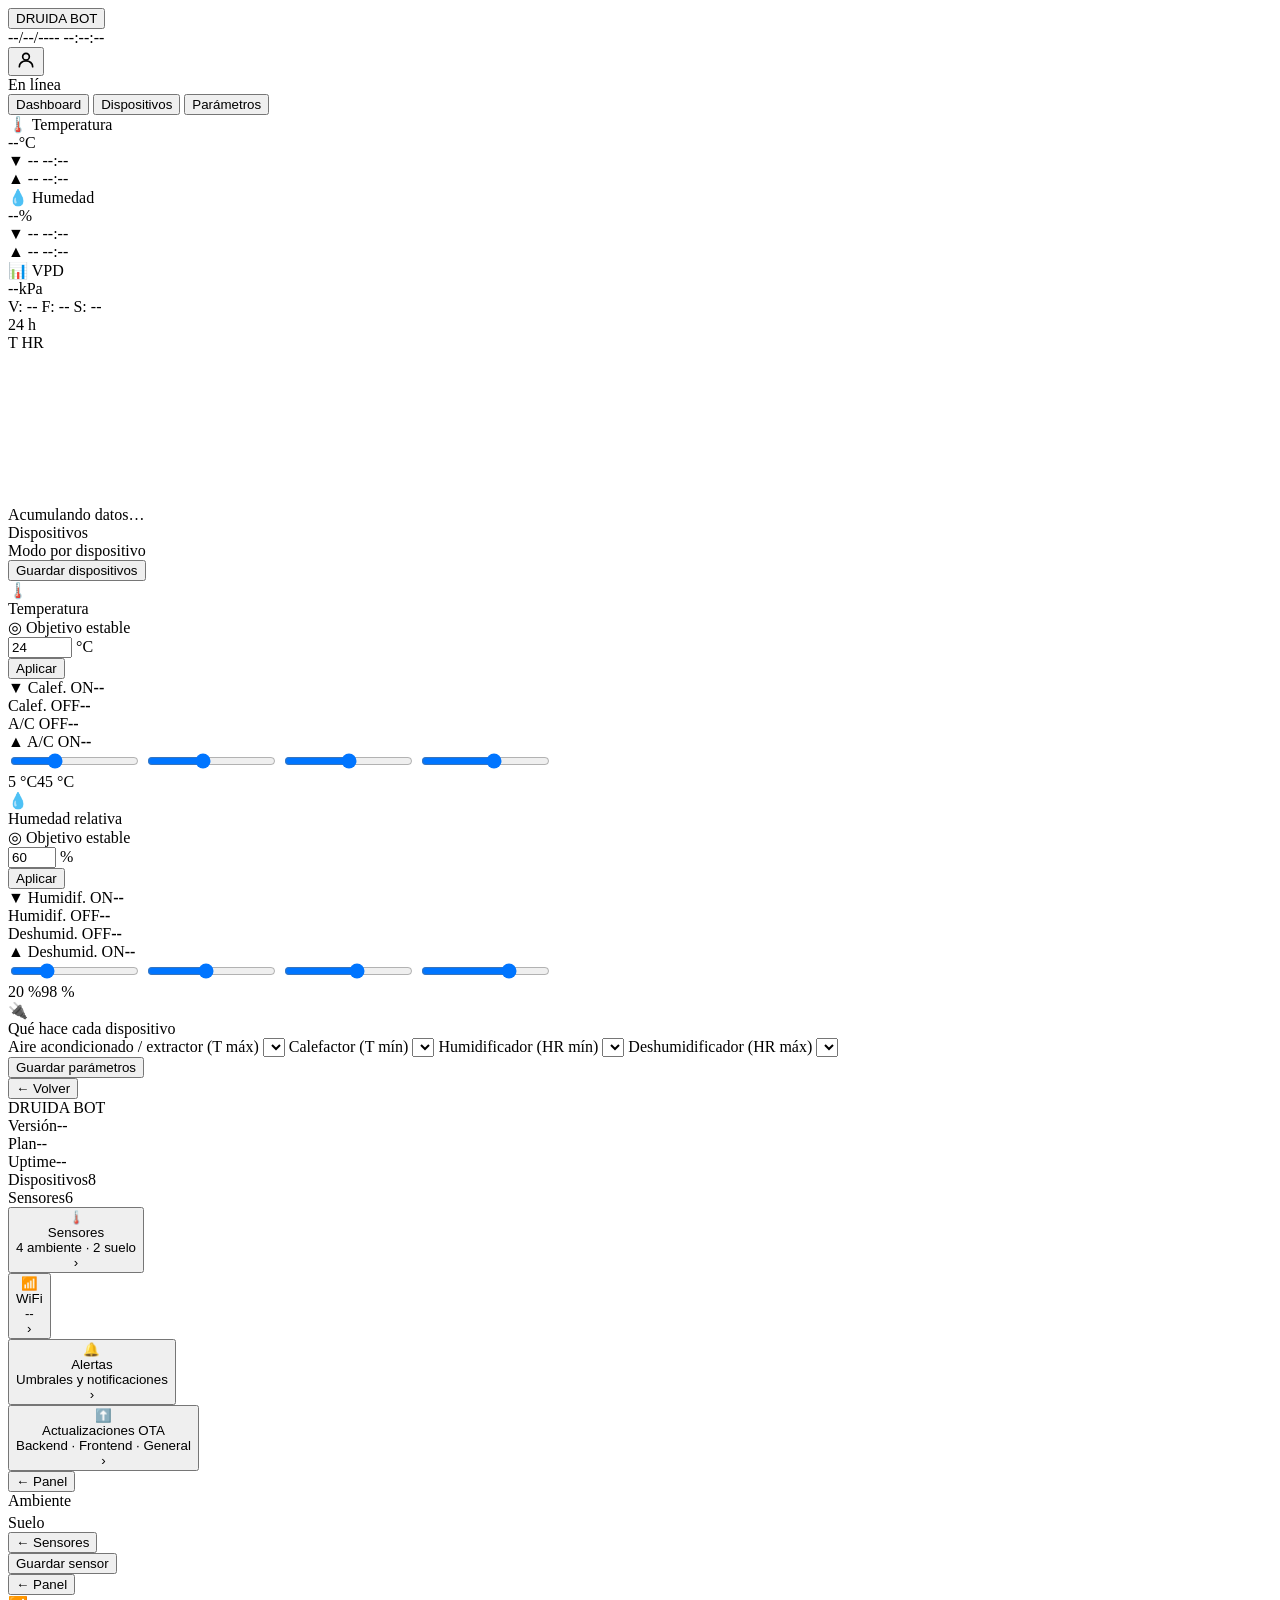
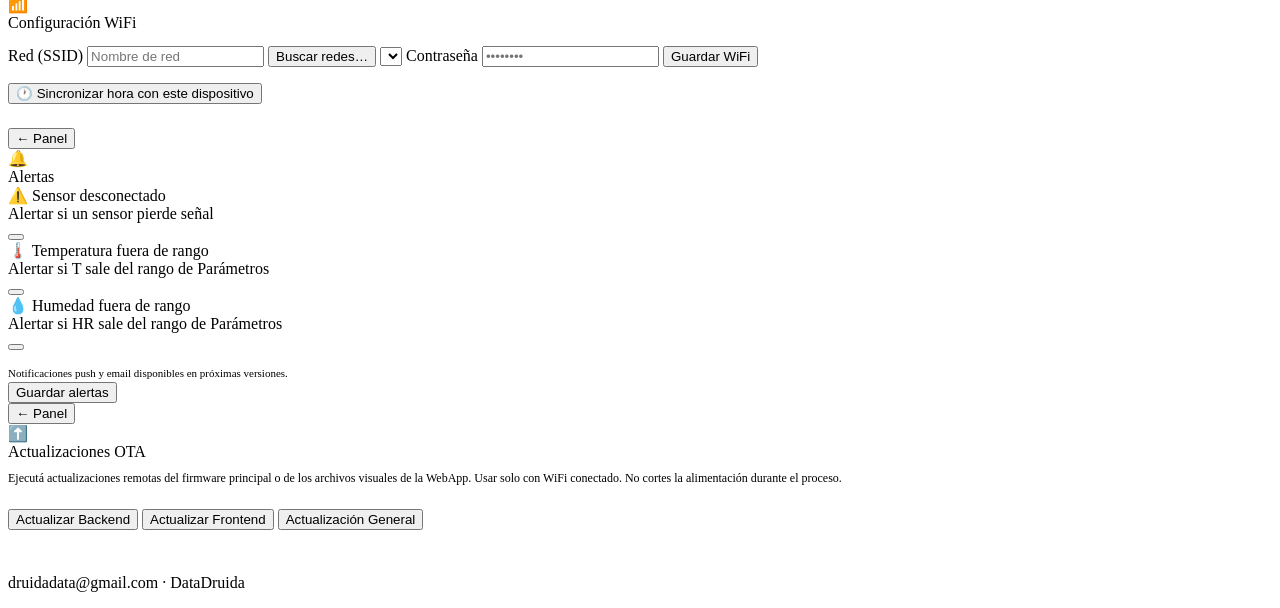
==== data/index.html @ 740552e3 "Add webapp frontend and FFat filesystem image - data/index.html, data/app.js, data/style.css: quad-r" ====
<!DOCTYPE html>
<html lang="es">
<head>
  <meta charset="UTF-8">
  <meta name="viewport" content="width=device-width, initial-scale=1.0, viewport-fit=cover">
  <title>Druida BOT</title>
  <link rel="stylesheet" href="/style.css?v=5">
</head>

<body>

  <div class="app">

    <!-- TOPBAR -->
    <header class="topbar">
      <div class="topbar-left">
        <button class="topbar-logo" type="button" onclick="showPreloadedHome()">DRUIDA <span>BOT</span></button>
        <div class="topbar-sub" id="fechaHora">--/--/---- --:--:--</div>
      </div>
      <div class="topbar-right">
        <button class="panel-btn" type="button" onclick="showPreloadedPanel()" title="Panel de usuario">
          <svg width="20" height="20" viewBox="0 0 24 24" fill="none" stroke="currentColor" stroke-width="2" stroke-linecap="round" stroke-linejoin="round"><circle cx="12" cy="8" r="4"/><path d="M4 20c0-4 3.6-7 8-7s8 3 8 7"/></svg>
        </button>
        <div class="online-badge" id="onlineBadge">
          <span class="online-dot"></span>
          <span id="onlineLabel">En línea</span>
        </div>
      </div>
    </header>

    <!-- TABS -->
    <nav class="tabs">
      <button class="tab active" type="button" data-tab="homeView"    onclick="showPreloadedHome()">Dashboard</button>
      <button class="tab"        type="button" data-tab="devicesView" onclick="showPreloadedDevices()">Dispositivos</button>
      <button class="tab"        type="button" data-tab="paramsView"  onclick="showPreloadedParams()">Parámetros</button>
    </nav>

    <main id="appContent" class="view">

      <!-- ══════════ DASHBOARD ══════════ -->
      <section id="homeView" class="preloaded-view page">

        <div class="card dash-sensor">
          <div class="metrics-strip">

            <div class="mc mc--temp">
              <div class="mc-label">🌡️ Temperatura</div>
              <div class="mc-value"><span id="temp">--</span><span class="mc-unit">°C</span></div>
              <div class="mc-range">
                <div class="mc-ext mc-ext--cold">
                  <span class="mc-ext-icon">▼</span>
                  <span class="mc-ext-val" id="tempMin">--</span>
                  <span class="mc-ext-time" id="tempMinHora">--:--</span>
                </div>
                <div class="mc-ext mc-ext--hot">
                  <span class="mc-ext-icon">▲</span>
                  <span class="mc-ext-val" id="tempMax">--</span>
                  <span class="mc-ext-time" id="tempMaxHora">--:--</span>
                </div>
              </div>
            </div>

            <div class="mc-vsep"></div>

            <div class="mc mc--hum">
              <div class="mc-label">💧 Humedad</div>
              <div class="mc-value"><span id="hum">--</span><span class="mc-unit">%</span></div>
              <div class="mc-range">
                <div class="mc-ext mc-ext--dry">
                  <span class="mc-ext-icon">▼</span>
                  <span class="mc-ext-val" id="humMin">--</span>
                  <span class="mc-ext-time" id="humMinHora">--:--</span>
                </div>
                <div class="mc-ext mc-ext--wet">
                  <span class="mc-ext-icon">▲</span>
                  <span class="mc-ext-val" id="humMax">--</span>
                  <span class="mc-ext-time" id="humMaxHora">--:--</span>
                </div>
              </div>
            </div>

            <div class="mc-vsep"></div>

            <div class="mc mc--vpd">
              <div class="mc-label">📊 VPD</div>
              <div class="mc-value mc-value--sm"><span id="dpv">--</span><span class="mc-unit">kPa</span></div>
              <div class="vpd-badge" id="vpdBadge"></div>
              <div class="cycle-row cycle-row--inline">
                <span class="pill blue"   id="diaVege">V: --</span>
                <span class="pill purple" id="diaFlora">F: --</span>
                <span class="pill amber hidden" id="diaSuper">S: --</span>
              </div>
            </div>

          </div>
        </div>

        <div class="card chart-card">
          <div class="chart-header">
            <div class="chart-title">24 h</div>
            <div class="chart-legend">
              <span><i class="dot-temp"></i>T</span>
              <span><i class="dot-hum"></i>HR</span>
            </div>
          </div>
          <div class="chart-canvas-wrap">
            <canvas id="historyChart"></canvas>
          </div>
          <div class="chart-empty hidden" id="chartEmpty">Acumulando datos…</div>
        </div>

        <div class="relay-section">
          <div class="section-label">Dispositivos</div>
          <div class="relay-btn-grid" id="dashRelays"></div>
        </div>

      </section>

      <!-- ══════════ DISPOSITIVOS ══════════ -->
      <section id="devicesView" class="preloaded-view preloaded-hidden page">
        <div class="section-label">Modo por dispositivo</div>
        <div id="devicesList" class="relays-grid"></div>
        <button type="button" class="btn-save" onclick="saveAllRelays()">Guardar dispositivos</button>
      </section>

      <!-- ══════════ PARÁMETROS ══════════ -->
      <section id="paramsView" class="preloaded-view preloaded-hidden page">

        <div class="card">
          <div class="card-title-row"><span>🌡️</span><div class="card-title">Temperatura</div></div>
          <div class="param-block">
            <div class="setpoint-row">
              <span class="setpoint-label">◎ Objetivo estable</span>
              <div class="setpoint-input-wrap">
                <input type="number" id="sp-temp" class="setpoint-input" value="24" min="5" max="45" step="0.5">
                <span class="setpoint-unit">°C</span>
              </div>
              <button class="setpoint-btn" type="button" onclick="applySetpoint('temp')">Aplicar</button>
            </div>
            <div class="quad-labels">
              <div class="ql"><span class="ql-tag heater-on-tag">▼ Calef. ON</span><b class="ql-val" id="qv-temp-1">--</b></div>
              <div class="ql ql--right"><span class="ql-tag heater-off-tag">Calef. OFF</span><b class="ql-val" id="qv-temp-2">--</b></div>
              <div class="ql"><span class="ql-tag ac-off-tag">A/C OFF</span><b class="ql-val" id="qv-temp-3">--</b></div>
              <div class="ql ql--right"><span class="ql-tag ac-on-tag">▲ A/C ON</span><b class="ql-val" id="qv-temp-4">--</b></div>
            </div>
            <div class="quad-range-wrap">
              <div class="quad-track">
                <div class="quad-fill quad-fill--cold" id="qf-temp-cold"></div>
                <div class="quad-fill quad-fill--hot"  id="qf-temp-hot"></div>
              </div>
              <input class="quad-input qi--1" type="range" id="qr-temp-1" min="5" max="45" step="0.5" value="18" oninput="onQuadRange('temp',1)">
              <input class="quad-input qi--2" type="range" id="qr-temp-2" min="5" max="45" step="0.5" value="22" oninput="onQuadRange('temp',2)">
              <input class="quad-input qi--3" type="range" id="qr-temp-3" min="5" max="45" step="0.5" value="25" oninput="onQuadRange('temp',3)">
              <input class="quad-input qi--4" type="range" id="qr-temp-4" min="5" max="45" step="0.5" value="28" oninput="onQuadRange('temp',4)">
            </div>
            <div class="dual-hints"><span>5 °C</span><span>45 °C</span></div>
          </div>
        </div>

        <div class="card">
          <div class="card-title-row"><span>💧</span><div class="card-title">Humedad relativa</div></div>
          <div class="param-block">
            <div class="setpoint-row">
              <span class="setpoint-label">◎ Objetivo estable</span>
              <div class="setpoint-input-wrap">
                <input type="number" id="sp-hum" class="setpoint-input" value="60" min="20" max="98" step="1">
                <span class="setpoint-unit">%</span>
              </div>
              <button class="setpoint-btn" type="button" onclick="applySetpoint('hum')">Aplicar</button>
            </div>
            <div class="quad-labels">
              <div class="ql"><span class="ql-tag humid-on-tag">▼ Humidif. ON</span><b class="ql-val" id="qv-hum-1">--</b></div>
              <div class="ql ql--right"><span class="ql-tag humid-off-tag">Humidif. OFF</span><b class="ql-val" id="qv-hum-2">--</b></div>
              <div class="ql"><span class="ql-tag dehum-off-tag">Deshumid. OFF</span><b class="ql-val" id="qv-hum-3">--</b></div>
              <div class="ql ql--right"><span class="ql-tag dehum-on-tag">▲ Deshumid. ON</span><b class="ql-val" id="qv-hum-4">--</b></div>
            </div>
            <div class="quad-range-wrap">
              <div class="quad-track">
                <div class="quad-fill quad-fill--cold" id="qf-hum-cold"></div>
                <div class="quad-fill quad-fill--hot"  id="qf-hum-hot"></div>
              </div>
              <input class="quad-input qi--1" type="range" id="qr-hum-1" min="20" max="98" step="1" value="40" oninput="onQuadRange('hum',1)">
              <input class="quad-input qi--2" type="range" id="qr-hum-2" min="20" max="98" step="1" value="55" oninput="onQuadRange('hum',2)">
              <input class="quad-input qi--3" type="range" id="qr-hum-3" min="20" max="98" step="1" value="65" oninput="onQuadRange('hum',3)">
              <input class="quad-input qi--4" type="range" id="qr-hum-4" min="20" max="98" step="1" value="75" oninput="onQuadRange('hum',4)">
            </div>
            <div class="dual-hints"><span>20 %</span><span>98 %</span></div>
          </div>
        </div>

        <div class="card">
          <div class="card-title-row"><span>🔌</span><div class="card-title">Qué hace cada dispositivo</div></div>
          <div class="param-card-inner">
            <label class="cfg-label" for="a-acRelay">Aire acondicionado / extractor (T máx)</label>
            <select id="a-acRelay" class="cfg-select" onchange="onAssignChange('acRelay', this.value)"></select>

            <label class="cfg-label" for="a-heaterRelay">Calefactor (T mín)</label>
            <select id="a-heaterRelay" class="cfg-select" onchange="onAssignChange('heaterRelay', this.value)"></select>

            <label class="cfg-label" for="a-humidRelay">Humidificador (HR mín)</label>
            <select id="a-humidRelay" class="cfg-select" onchange="onAssignChange('humidRelay', this.value)"></select>

            <label class="cfg-label" for="a-dehumidRelay">Deshumidificador (HR máx)</label>
            <select id="a-dehumidRelay" class="cfg-select" onchange="onAssignChange('dehumidRelay', this.value)"></select>
          </div>
        </div>

        <button type="button" class="btn-save" onclick="saveParams()">Guardar parámetros</button>
      </section>

      <!-- ══════════ PANEL DE USUARIO ══════════ -->
      <section id="panelView" class="preloaded-view preloaded-hidden page">
        <div class="panel-back-row">
          <button class="back-btn" type="button" onclick="showPreloadedHome()">← Volver</button>
        </div>

        <div class="card info-card">
          <div class="info-logo">DRUIDA <span>BOT</span></div>
          <div class="info-grid">
            <div class="info-item"><span class="info-lbl">Versión</span><span class="info-val" id="pVersion">--</span></div>
            <div class="info-item"><span class="info-lbl">Plan</span><span class="info-val" id="pPlan">--</span></div>
            <div class="info-item"><span class="info-lbl">Uptime</span><span class="info-val" id="pUptime">--</span></div>
            <div class="info-item"><span class="info-lbl">Dispositivos</span><span class="info-val">8</span></div>
            <div class="info-item"><span class="info-lbl">Sensores</span><span class="info-val">6</span></div>
          </div>
        </div>

        <div class="card panel-menu">
          <button class="menu-row" type="button" onclick="showPreloadedSensors()">
            <span class="menu-icon">🌡️</span>
            <div class="menu-text">
              <div class="menu-title">Sensores</div>
              <div class="menu-sub">4 ambiente · 2 suelo</div>
            </div>
            <span class="menu-arrow">›</span>
          </button>

          <div class="menu-divider"></div>

          <button class="menu-row" type="button" onclick="showPreloadedWifi()">
            <span class="menu-icon">📶</span>
            <div class="menu-text">
              <div class="menu-title">WiFi</div>
              <div class="menu-sub" id="pWifiSsid">--</div>
            </div>
            <span class="menu-arrow">›</span>
          </button>

          <div class="menu-divider"></div>

          <button class="menu-row" type="button" onclick="showPreloadedAlerts()">
            <span class="menu-icon">🔔</span>
            <div class="menu-text">
              <div class="menu-title">Alertas</div>
              <div class="menu-sub">Umbrales y notificaciones</div>
            </div>
            <span class="menu-arrow">›</span>
          </button>

          <div class="menu-divider"></div>

          <button class="menu-row" type="button" onclick="showPreloadedUpdates()">
            <span class="menu-icon">⬆️</span>
            <div class="menu-text">
              <div class="menu-title">Actualizaciones OTA</div>
              <div class="menu-sub">Backend · Frontend · General</div>
            </div>
            <span class="menu-arrow">›</span>
          </button>
        </div>
      </section>

      <!-- ══════════ SENSORES ══════════ -->
      <section id="sensorsView" class="preloaded-view preloaded-hidden page">
        <div class="panel-back-row">
          <button class="back-btn" type="button" onclick="showPreloadedPanel()">← Panel</button>
        </div>
        <div class="section-label">Ambiente</div>
        <div id="sensorsAmbient" class="sensors-list"></div>
        <div class="section-label" style="margin-top:4px">Suelo</div>
        <div id="sensorsSoil" class="sensors-list"></div>
      </section>

      <!-- ══════════ SENSOR CONFIG ══════════ -->
      <section id="sensorConfigView" class="preloaded-view preloaded-hidden page">
        <div class="panel-back-row">
          <button class="back-btn" type="button" onclick="showPreloadedSensors()">← Sensores</button>
        </div>
        <div class="card" id="sensorConfigCard"></div>
        <button type="button" class="btn-save" onclick="saveSensorConfig()">Guardar sensor</button>
      </section>

      <!-- ══════════ WIFI ══════════ -->
      <section id="wifiView" class="preloaded-view preloaded-hidden page">
        <div class="panel-back-row">
          <button class="back-btn" type="button" onclick="showPreloadedPanel()">← Panel</button>
        </div>

        <div class="card">
          <div class="card-title-row"><span>📶</span><div class="card-title">Configuración WiFi</div></div>

          <label class="cfg-label">Red (SSID)</label>
          <input type="text" id="wifiSsid" class="cfg-input" placeholder="Nombre de red">

          <button type="button" class="btn-secondary" style="margin-top:8px" onclick="scanWifiPanel()">Buscar redes…</button>
          <select id="wifiScanSel" class="cfg-select hidden" style="margin-top:8px" onchange="byId('wifiSsid').value=this.value"></select>

          <label class="cfg-label">Contraseña</label>
          <input type="password" id="wifiPass" class="cfg-input" placeholder="••••••••">

          <button type="button" class="btn-save" style="margin-top:14px" onclick="saveWifi()">Guardar WiFi</button>

          <div class="menu-divider" style="margin:16px 0"></div>

          <button type="button" class="btn-secondary" onclick="syncTimePanel()">🕐 Sincronizar hora con este dispositivo</button>
          <div id="wifiSyncMsg" style="font-size:12px;color:var(--text-2);text-align:center;margin-top:8px;min-height:16px"></div>
        </div>
      </section>

      <!-- ══════════ ALERTAS ══════════ -->
      <section id="alertsView" class="preloaded-view preloaded-hidden page">
        <div class="panel-back-row">
          <button class="back-btn" type="button" onclick="showPreloadedPanel()">← Panel</button>
        </div>

        <div class="card">
          <div class="card-title-row"><span>🔔</span><div class="card-title">Alertas</div></div>

          <div class="alert-row">
            <div>
              <div class="alert-title">⚠️ Sensor desconectado</div>
              <div class="alert-sub">Alertar si un sensor pierde señal</div>
            </div>
            <button class="toggle-sw" id="alertSensor" type="button" onclick="this.classList.toggle('on')"></button>
          </div>

          <div class="menu-divider"></div>

          <div class="alert-row">
            <div>
              <div class="alert-title">🌡️ Temperatura fuera de rango</div>
              <div class="alert-sub">Alertar si T sale del rango de Parámetros</div>
            </div>
            <button class="toggle-sw on" id="alertTemp" type="button" onclick="this.classList.toggle('on')"></button>
          </div>

          <div class="menu-divider"></div>

          <div class="alert-row">
            <div>
              <div class="alert-title">💧 Humedad fuera de rango</div>
              <div class="alert-sub">Alertar si HR sale del rango de Parámetros</div>
            </div>
            <button class="toggle-sw on" id="alertHum" type="button" onclick="this.classList.toggle('on')"></button>
          </div>

          <p style="font-size:11px;color:var(--text-3);margin:14px 0 0;line-height:1.5">
            Notificaciones push y email disponibles en próximas versiones.
          </p>
        </div>

        <button type="button" class="btn-save" onclick="saveAlerts()">Guardar alertas</button>
      </section>

      <!-- ══════════ ACTUALIZACIONES OTA ══════════ -->
      <section id="updatesView" class="preloaded-view preloaded-hidden page">
        <div class="panel-back-row">
          <button class="back-btn" type="button" onclick="showPreloadedPanel()">← Panel</button>
        </div>

        <div class="card">
          <div class="card-title-row">
            <span>⬆️</span>
            <div class="card-title">Actualizaciones OTA</div>
          </div>

          <p style="font-size:12px;color:var(--text-2);line-height:1.5;margin-top:8px">
            Ejecutá actualizaciones remotas del firmware principal o de los archivos visuales de la WebApp.
            Usar solo con WiFi conectado. No cortes la alimentación durante el proceso.
          </p>

          <button type="button" class="btn-save" onclick="updateBackend()">
            Actualizar Backend
          </button>

          <button type="button" class="btn-secondary" style="margin-top:10px" onclick="updateFrontend()">
            Actualizar Frontend
          </button>

          <button type="button" class="btn-secondary" style="margin-top:10px" onclick="updateGeneral()">
            Actualización General
          </button>

          <div id="updateMsg" style="font-size:12px;color:var(--text-2);text-align:center;margin-top:12px;min-height:16px"></div>
        </div>
      </section>

    </main>

    <footer>
      <p>druidadata@gmail.com · DataDruida</p>
    </footer>

  </div>

  <div class="legacy-mirror" aria-hidden="true">
    <span id="nameR1"></span><span id="modeR1Badge"></span><span id="dotR1"></span>
    <span id="nameR2"></span><span id="modeR2Badge"></span><span id="dotR2"></span>
    <span id="nameR3"></span><span id="modeR3Badge"></span><span id="dotR3"></span>
    <span id="nameR4"></span><span id="modeR4Badge"></span><span id="dotR4"></span>
    <span id="nameR5"></span><span id="modeR5Badge"></span><span id="dotR5"></span>
    <span id="nameR6"></span><span id="modeR6Badge"></span><span id="dotR6"></span>
    <span id="nameR7"></span><span id="modeR7Badge"></span><span id="dotR7"></span>
    <span id="nameR8"></span><span id="modeR8Badge"></span><span id="dotR8"></span>
  </div>

  <div id="actionToast" class="action-toast"></div>

  <script src="/app.js?v=5"></script>
</body>
</html>
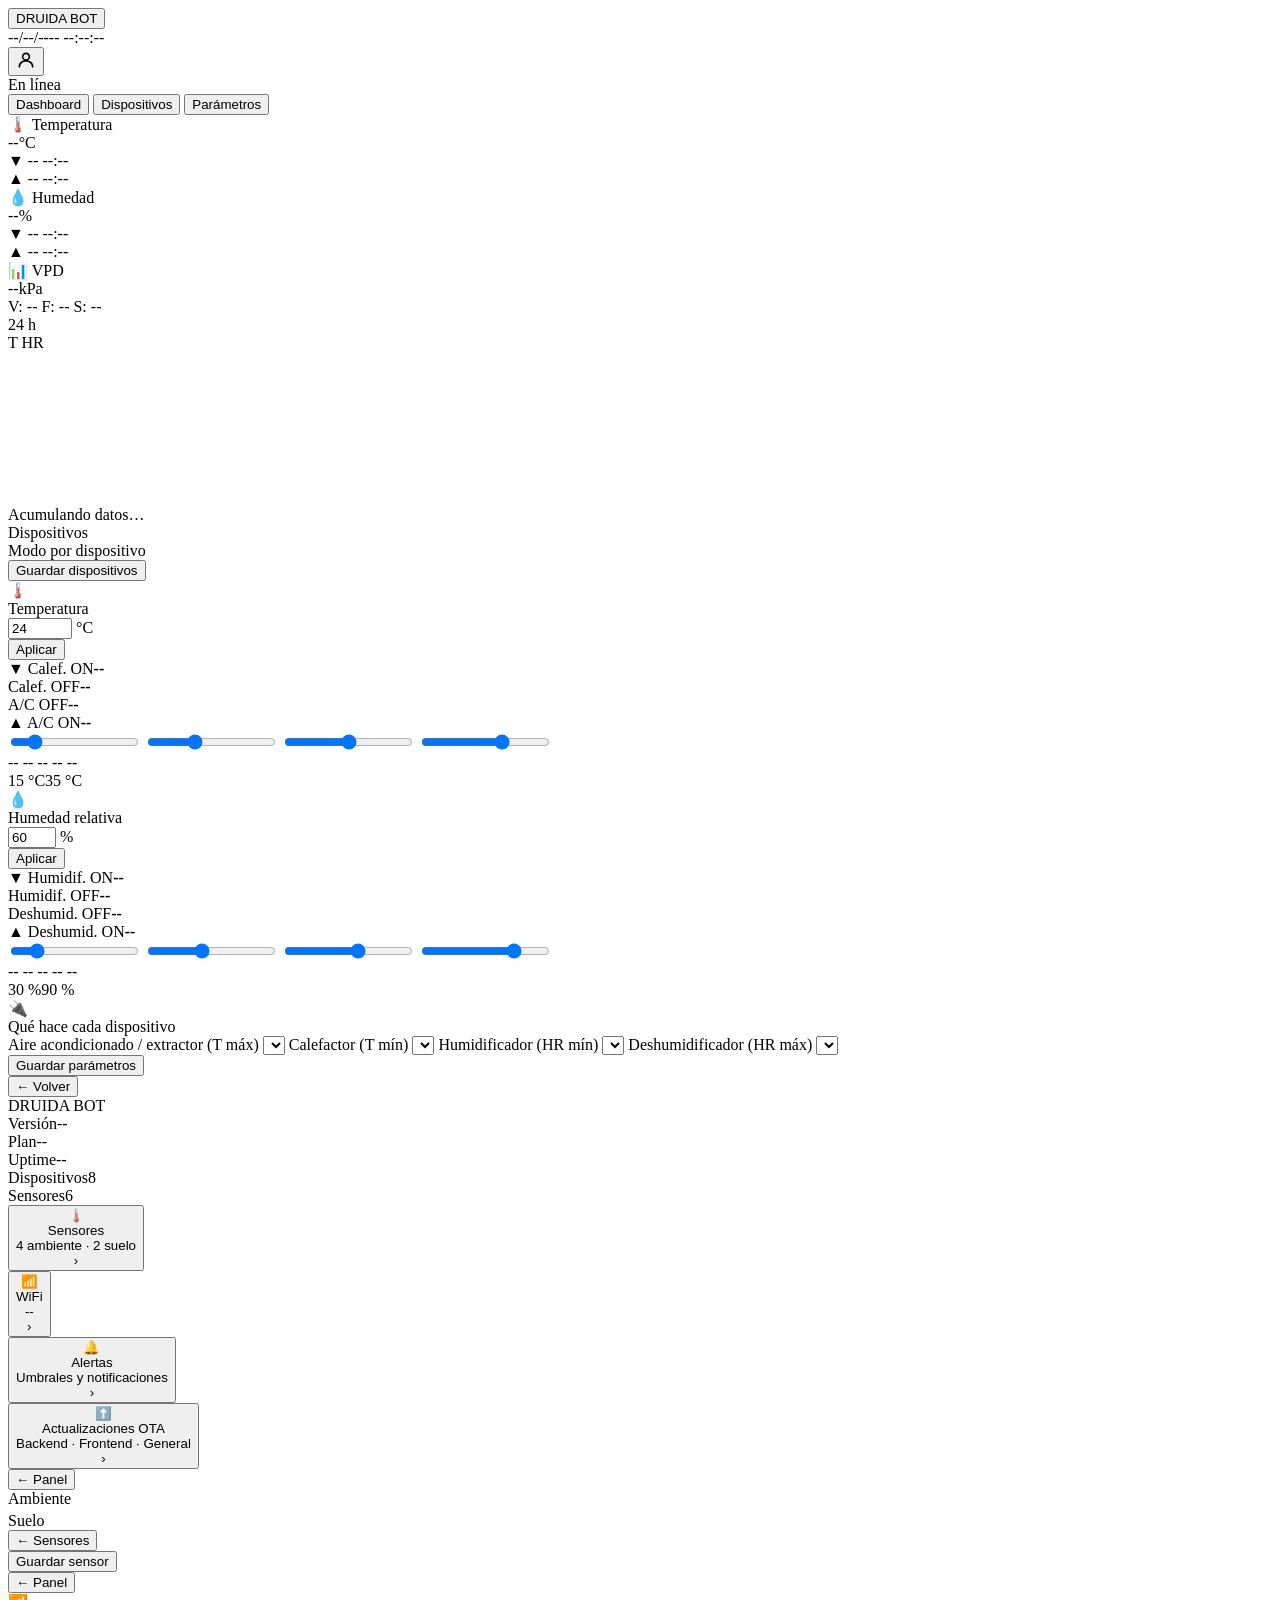
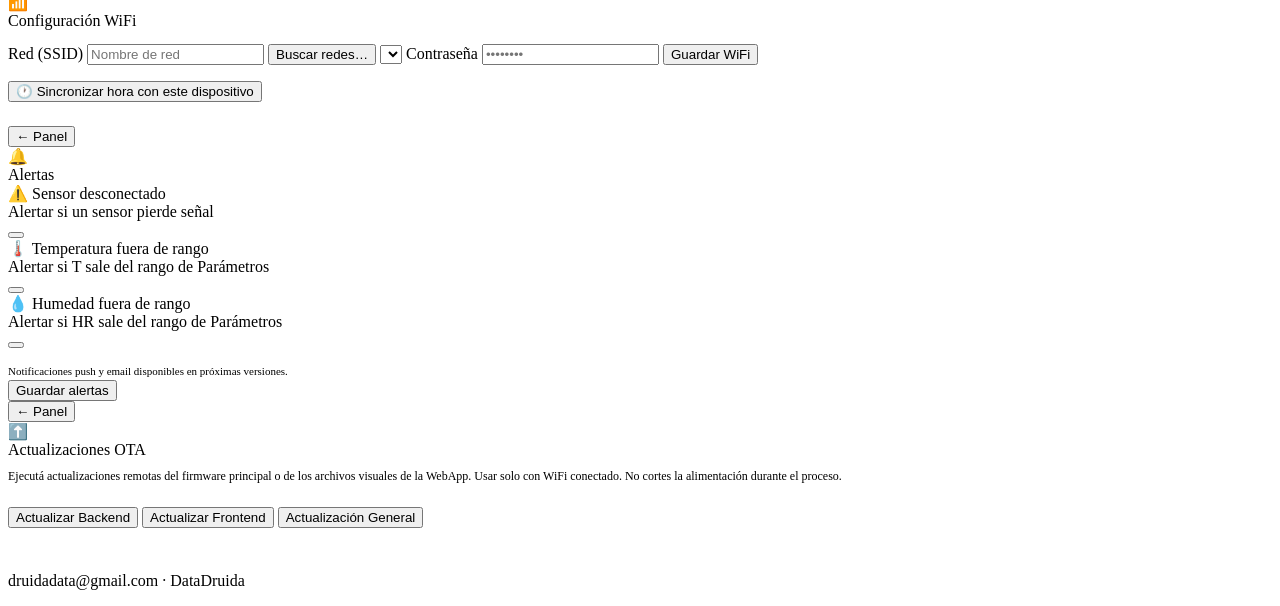
==== commit 1fed4aaa: "Update frontend data folder with latest webapp changes Co-Authored-By: Claude Sonnet 4.6 <noreply@an" ====
--- a/data/index.html
+++ b/data/index.html
@@ -130,9 +130,8 @@
           <div class="card-title-row"><span>🌡️</span><div class="card-title">Temperatura</div></div>
           <div class="param-block">
             <div class="setpoint-row">
-              <span class="setpoint-label">◎ Objetivo estable</span>
               <div class="setpoint-input-wrap">
-                <input type="number" id="sp-temp" class="setpoint-input" value="24" min="5" max="45" step="0.5">
+                <input type="number" id="sp-temp" class="setpoint-input" value="24" min="15" max="35" step="0.5">
                 <span class="setpoint-unit">°C</span>
               </div>
               <button class="setpoint-btn" type="button" onclick="applySetpoint('temp')">Aplicar</button>
@@ -146,14 +145,29 @@
             <div class="quad-range-wrap">
               <div class="quad-track">
                 <div class="quad-fill quad-fill--cold" id="qf-temp-cold"></div>
+                <div class="quad-fill quad-fill--comfort" id="qf-temp-comfort"></div>
                 <div class="quad-fill quad-fill--hot"  id="qf-temp-hot"></div>
               </div>
-              <input class="quad-input qi--1" type="range" id="qr-temp-1" min="5" max="45" step="0.5" value="18" oninput="onQuadRange('temp',1)">
-              <input class="quad-input qi--2" type="range" id="qr-temp-2" min="5" max="45" step="0.5" value="22" oninput="onQuadRange('temp',2)">
-              <input class="quad-input qi--3" type="range" id="qr-temp-3" min="5" max="45" step="0.5" value="25" oninput="onQuadRange('temp',3)">
-              <input class="quad-input qi--4" type="range" id="qr-temp-4" min="5" max="45" step="0.5" value="28" oninput="onQuadRange('temp',4)">
-            </div>
-            <div class="dual-hints"><span>5 °C</span><span>45 °C</span></div>
+              <input class="quad-input qi--1" type="range" id="qr-temp-1" min="15" max="35" step="0.5" value="18" oninput="onQuadRange('temp',1)">
+              <input class="quad-input qi--2" type="range" id="qr-temp-2" min="15" max="35" step="0.5" value="22" oninput="onQuadRange('temp',2)">
+              <input class="quad-input qi--3" type="range" id="qr-temp-3" min="15" max="35" step="0.5" value="25" oninput="onQuadRange('temp',3)">
+              <input class="quad-input qi--4" type="range" id="qr-temp-4" min="15" max="35" step="0.5" value="28" oninput="onQuadRange('temp',4)">
+              <div class="quad-scale" aria-hidden="true">
+                <span class="quad-thumb quad-thumb--1" id="qt-temp-1"></span>
+                <span class="quad-thumb quad-thumb--2" id="qt-temp-2"></span>
+                <span class="quad-thumb quad-thumb--3" id="qt-temp-3"></span>
+                <span class="quad-thumb quad-thumb--4" id="qt-temp-4"></span>
+                <span class="quad-point-value" id="qp-temp-1">--</span>
+                <span class="quad-point-value" id="qp-temp-2">--</span>
+                <span class="quad-point-value" id="qp-temp-3">--</span>
+                <span class="quad-point-value" id="qp-temp-4">--</span>
+                <span class="quad-setpoint-marker" id="qc-temp">
+                  <span class="quad-setpoint-value" id="qcv-temp">--</span>
+                  <span class="quad-setpoint-line"></span>
+                </span>
+              </div>
+            </div>
+            <div class="dual-hints"><span>15 °C</span><span>35 °C</span></div>
           </div>
         </div>
 
@@ -161,9 +175,8 @@
           <div class="card-title-row"><span>💧</span><div class="card-title">Humedad relativa</div></div>
           <div class="param-block">
             <div class="setpoint-row">
-              <span class="setpoint-label">◎ Objetivo estable</span>
               <div class="setpoint-input-wrap">
-                <input type="number" id="sp-hum" class="setpoint-input" value="60" min="20" max="98" step="1">
+                <input type="number" id="sp-hum" class="setpoint-input" value="60" min="30" max="90" step="1">
                 <span class="setpoint-unit">%</span>
               </div>
               <button class="setpoint-btn" type="button" onclick="applySetpoint('hum')">Aplicar</button>
@@ -177,14 +190,29 @@
             <div class="quad-range-wrap">
               <div class="quad-track">
                 <div class="quad-fill quad-fill--cold" id="qf-hum-cold"></div>
+                <div class="quad-fill quad-fill--comfort" id="qf-hum-comfort"></div>
                 <div class="quad-fill quad-fill--hot"  id="qf-hum-hot"></div>
               </div>
-              <input class="quad-input qi--1" type="range" id="qr-hum-1" min="20" max="98" step="1" value="40" oninput="onQuadRange('hum',1)">
-              <input class="quad-input qi--2" type="range" id="qr-hum-2" min="20" max="98" step="1" value="55" oninput="onQuadRange('hum',2)">
-              <input class="quad-input qi--3" type="range" id="qr-hum-3" min="20" max="98" step="1" value="65" oninput="onQuadRange('hum',3)">
-              <input class="quad-input qi--4" type="range" id="qr-hum-4" min="20" max="98" step="1" value="75" oninput="onQuadRange('hum',4)">
-            </div>
-            <div class="dual-hints"><span>20 %</span><span>98 %</span></div>
+              <input class="quad-input qi--1" type="range" id="qr-hum-1" min="30" max="90" step="1" value="40" oninput="onQuadRange('hum',1)">
+              <input class="quad-input qi--2" type="range" id="qr-hum-2" min="30" max="90" step="1" value="55" oninput="onQuadRange('hum',2)">
+              <input class="quad-input qi--3" type="range" id="qr-hum-3" min="30" max="90" step="1" value="65" oninput="onQuadRange('hum',3)">
+              <input class="quad-input qi--4" type="range" id="qr-hum-4" min="30" max="90" step="1" value="75" oninput="onQuadRange('hum',4)">
+              <div class="quad-scale" aria-hidden="true">
+                <span class="quad-thumb quad-thumb--1" id="qt-hum-1"></span>
+                <span class="quad-thumb quad-thumb--2" id="qt-hum-2"></span>
+                <span class="quad-thumb quad-thumb--3" id="qt-hum-3"></span>
+                <span class="quad-thumb quad-thumb--4" id="qt-hum-4"></span>
+                <span class="quad-point-value" id="qp-hum-1">--</span>
+                <span class="quad-point-value" id="qp-hum-2">--</span>
+                <span class="quad-point-value" id="qp-hum-3">--</span>
+                <span class="quad-point-value" id="qp-hum-4">--</span>
+                <span class="quad-setpoint-marker" id="qc-hum">
+                  <span class="quad-setpoint-value" id="qcv-hum">--</span>
+                  <span class="quad-setpoint-line"></span>
+                </span>
+              </div>
+            </div>
+            <div class="dual-hints"><span>30 %</span><span>90 %</span></div>
           </div>
         </div>
 
@@ -418,4 +446,4 @@
 
   <script src="/app.js?v=5"></script>
 </body>
-</html>+</html>
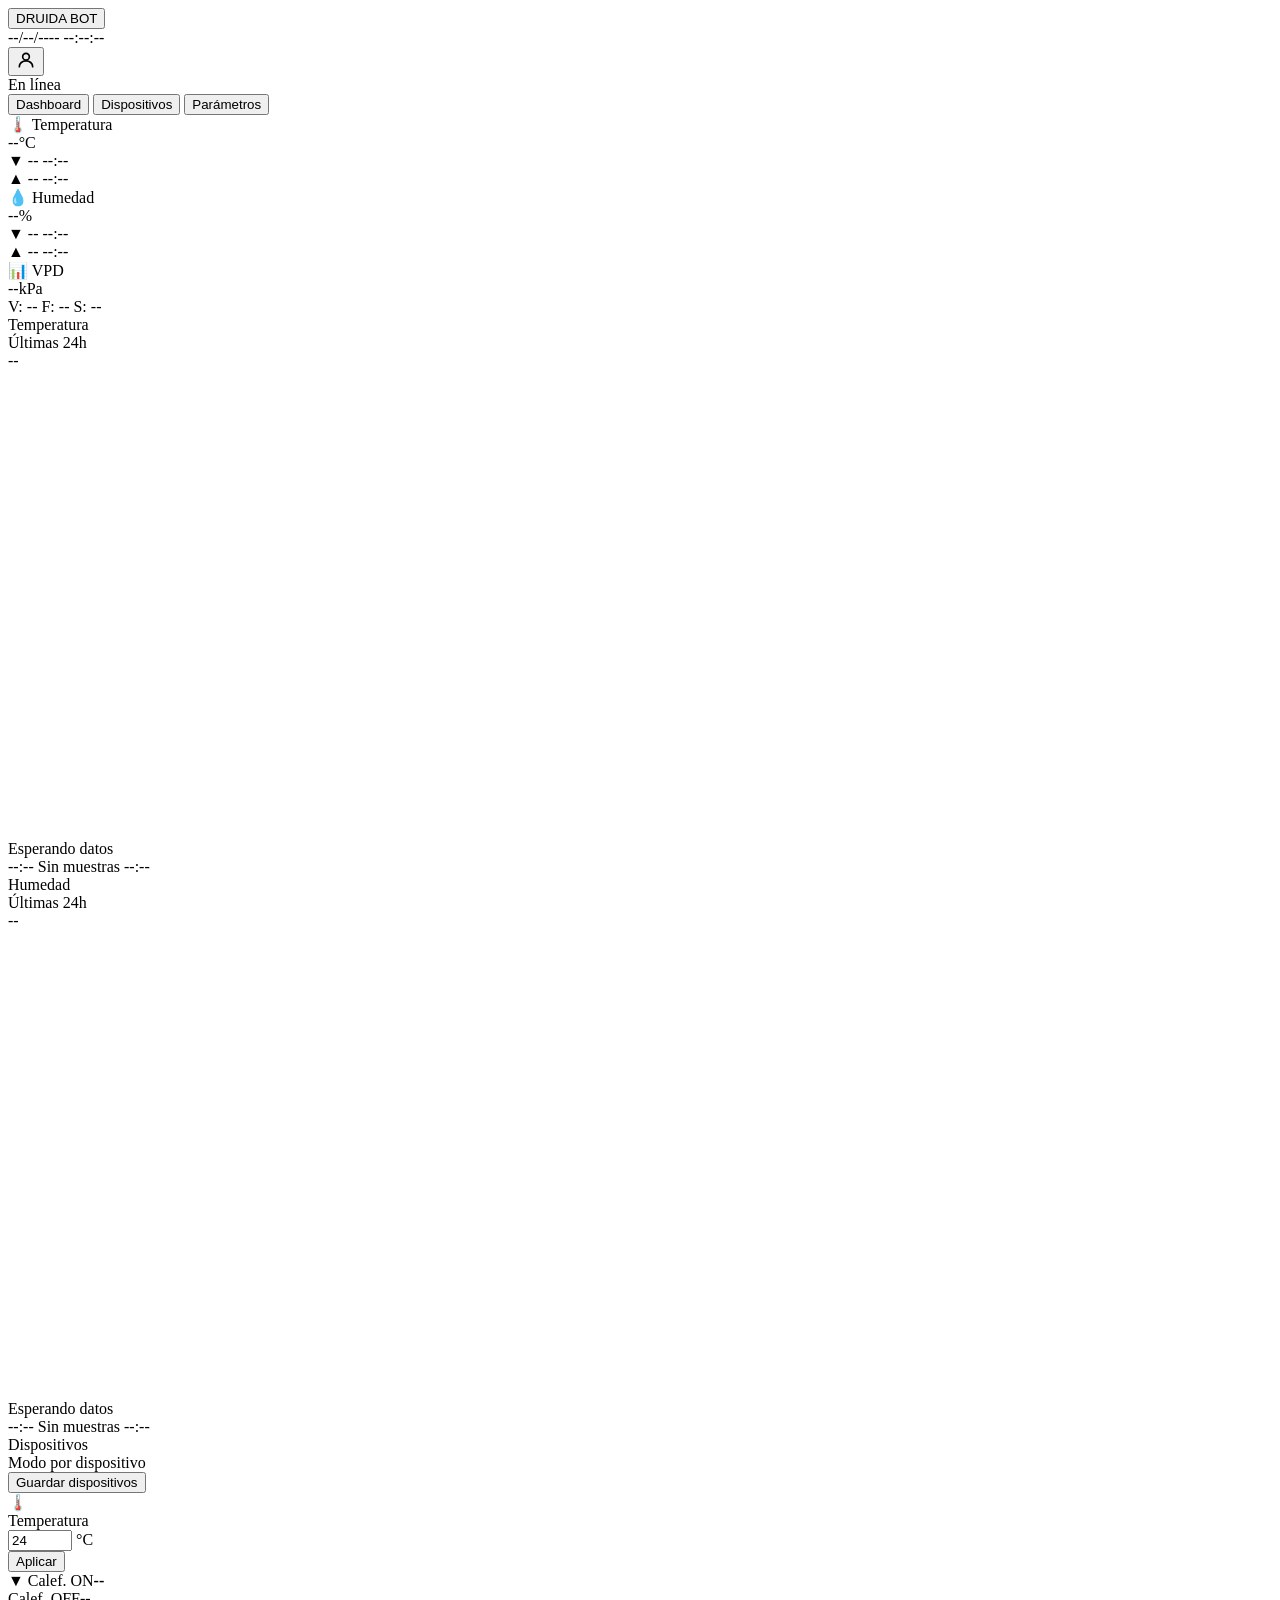
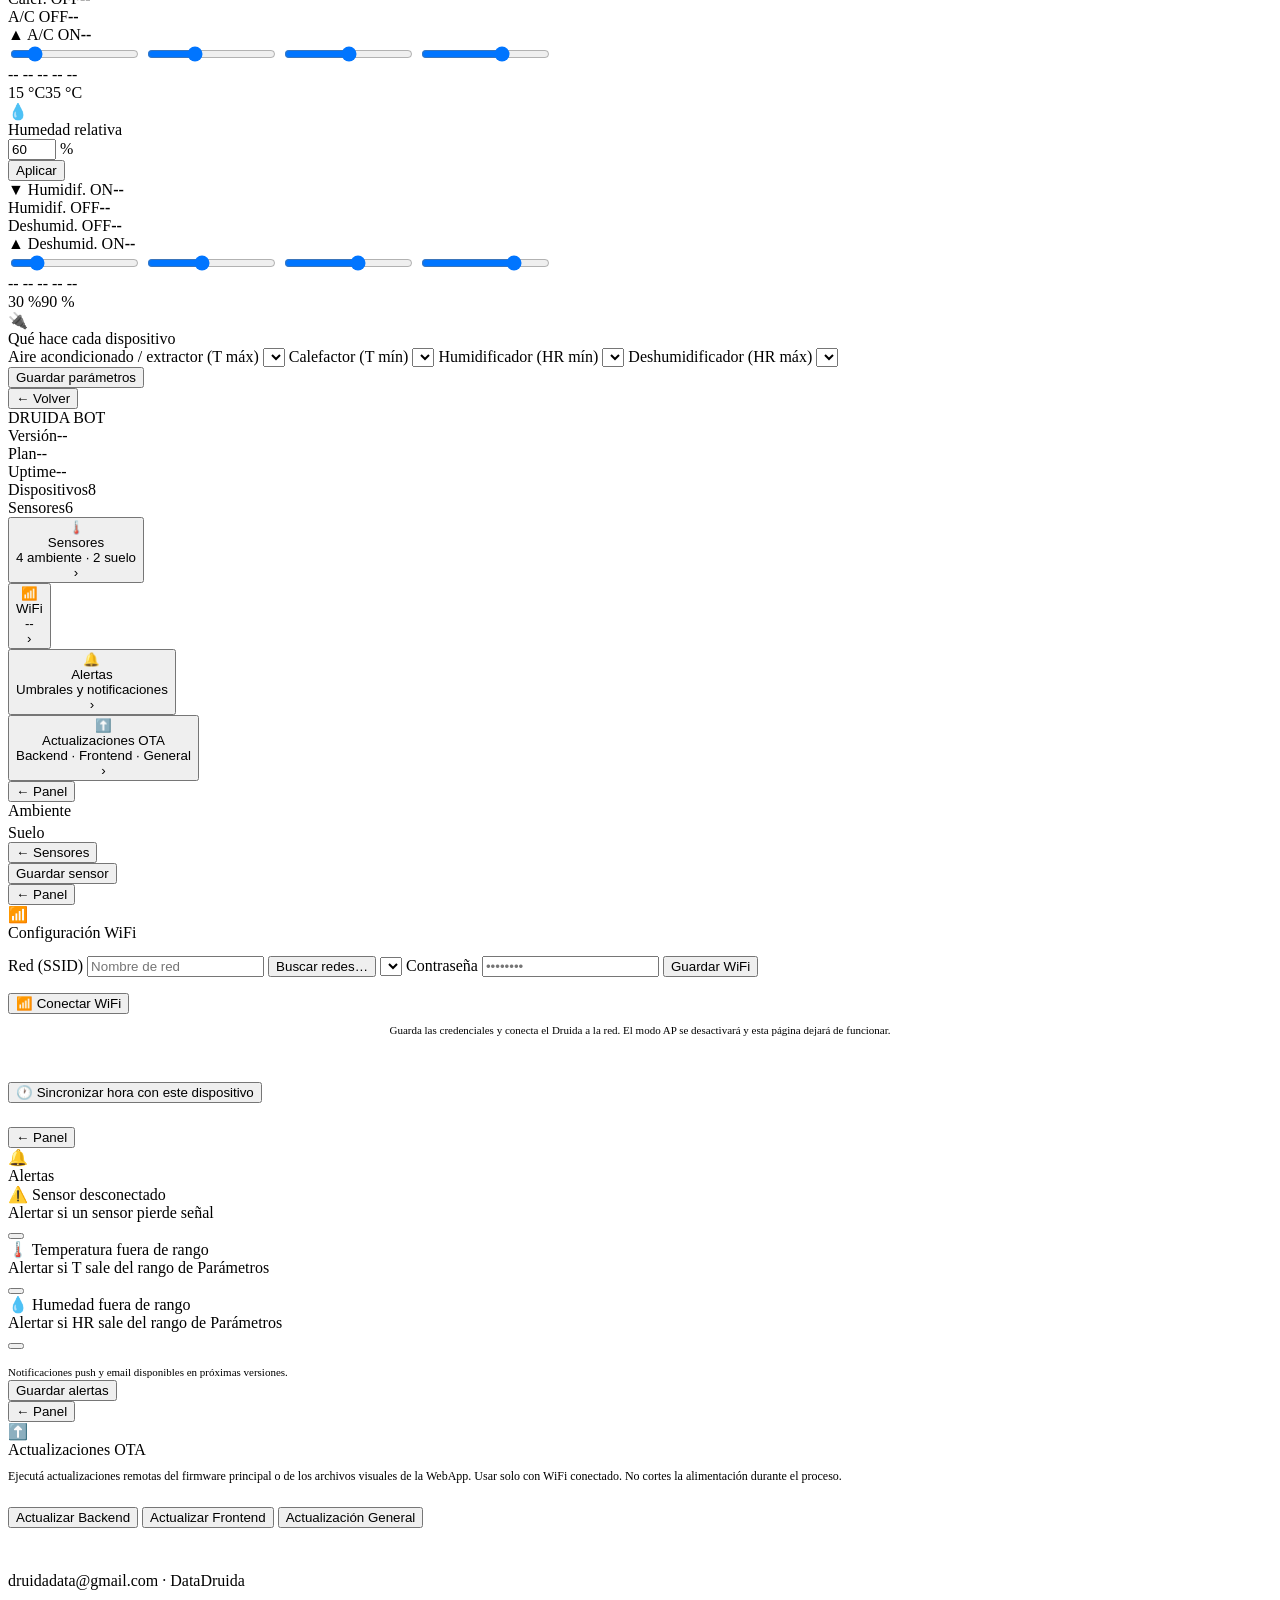
==== commit 968a8ecd: "feat: cycle MQTT cmd, custom R7/R8 names, SUPERCICLO1313, fixes Add applyCycleCmd() dispatched via c" ====
--- a/data/index.html
+++ b/data/index.html
@@ -4,7 +4,7 @@
   <meta charset="UTF-8">
   <meta name="viewport" content="width=device-width, initial-scale=1.0, viewport-fit=cover">
   <title>Druida BOT</title>
-  <link rel="stylesheet" href="/style.css?v=5">
+  <link rel="stylesheet" href="/style.css?v=8">
 </head>
 
 <body>
@@ -95,18 +95,43 @@
           </div>
         </div>
 
-        <div class="card chart-card">
-          <div class="chart-header">
-            <div class="chart-title">24 h</div>
-            <div class="chart-legend">
-              <span><i class="dot-temp"></i>T</span>
-              <span><i class="dot-hum"></i>HR</span>
-            </div>
-          </div>
-          <div class="chart-canvas-wrap">
-            <canvas id="historyChart"></canvas>
-          </div>
-          <div class="chart-empty hidden" id="chartEmpty">Acumulando datos…</div>
+        <div class="admin-history-grid">
+          <div class="history-card">
+            <div class="history-head">
+              <div>
+                <div class="section-label">Temperatura</div>
+                <div class="history-sub">Últimas 24h</div>
+              </div>
+              <div class="history-last" id="histTempLast">--</div>
+            </div>
+            <div class="history-plot">
+              <svg id="svgTemp" viewBox="0 0 320 118" preserveAspectRatio="none" role="img"></svg>
+              <div class="history-empty hidden" id="histTempEmpty">Esperando datos</div>
+            </div>
+            <div class="history-foot">
+              <span id="histTempStart">--:--</span>
+              <span id="histTempCount">Sin muestras</span>
+              <span id="histTempEnd">--:--</span>
+            </div>
+          </div>
+          <div class="history-card">
+            <div class="history-head">
+              <div>
+                <div class="section-label">Humedad</div>
+                <div class="history-sub">Últimas 24h</div>
+              </div>
+              <div class="history-last" id="histHumLast">--</div>
+            </div>
+            <div class="history-plot">
+              <svg id="svgHum" viewBox="0 0 320 118" preserveAspectRatio="none" role="img"></svg>
+              <div class="history-empty hidden" id="histHumEmpty">Esperando datos</div>
+            </div>
+            <div class="history-foot">
+              <span id="histHumStart">--:--</span>
+              <span id="histHumCount">Sin muestras</span>
+              <span id="histHumEnd">--:--</span>
+            </div>
+          </div>
         </div>
 
         <div class="relay-section">
@@ -340,6 +365,14 @@
 
           <div class="menu-divider" style="margin:16px 0"></div>
 
+          <button type="button" class="btn-connect-wifi" onclick="connectWifi()">📶 Conectar WiFi</button>
+          <p style="font-size:11px;color:var(--text-3);text-align:center;margin-top:8px;line-height:1.5">
+            Guarda las credenciales y conecta el Druida a la red. El modo AP se desactivará y esta página dejará de funcionar.
+          </p>
+          <div id="wifiConnectMsg" style="font-size:12px;color:var(--text-2);text-align:center;margin-top:6px;min-height:16px"></div>
+
+          <div class="menu-divider" style="margin:16px 0"></div>
+
           <button type="button" class="btn-secondary" onclick="syncTimePanel()">🕐 Sincronizar hora con este dispositivo</button>
           <div id="wifiSyncMsg" style="font-size:12px;color:var(--text-2);text-align:center;margin-top:8px;min-height:16px"></div>
         </div>
@@ -444,6 +477,6 @@
 
   <div id="actionToast" class="action-toast"></div>
 
-  <script src="/app.js?v=5"></script>
+  <script src="/app.js?v=8"></script>
 </body>
 </html>
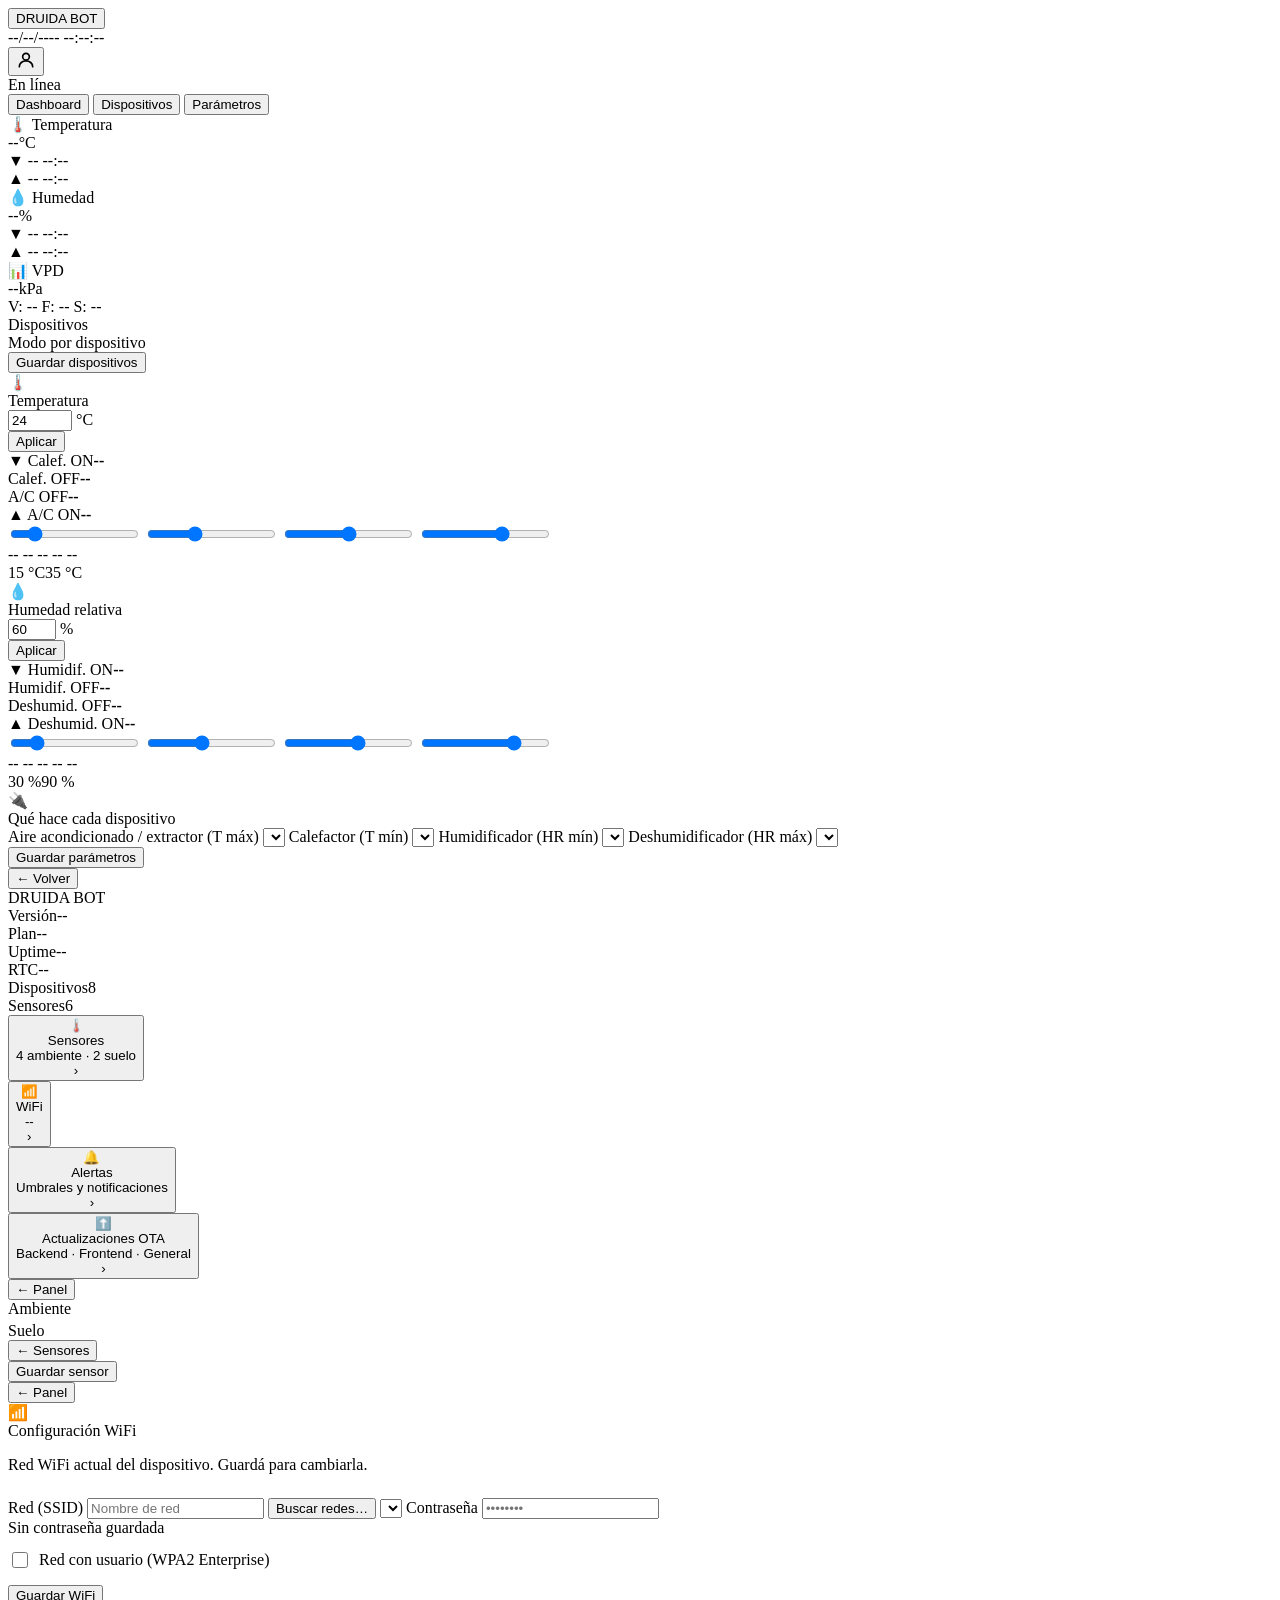
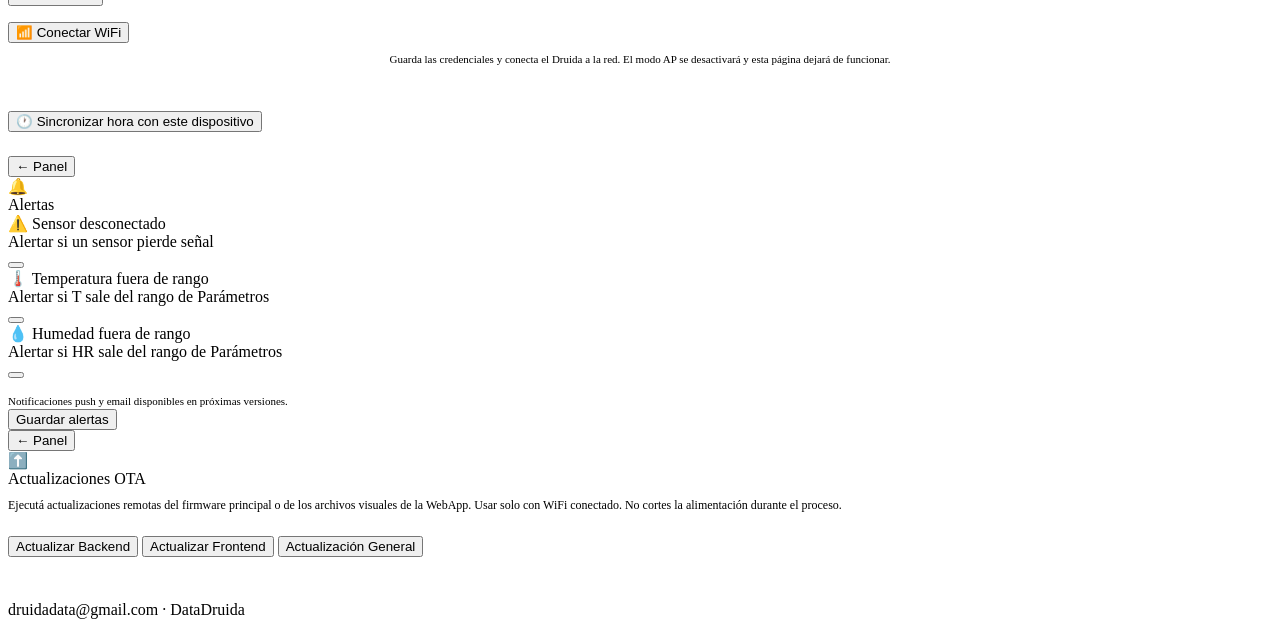
==== commit b54380bb: "chore(firmware): track full source — data/, landing/, make_frontend.py Restore the complete source t" ====
--- a/data/index.html
+++ b/data/index.html
@@ -92,45 +92,6 @@
               </div>
             </div>
 
-          </div>
-        </div>
-
-        <div class="admin-history-grid">
-          <div class="history-card">
-            <div class="history-head">
-              <div>
-                <div class="section-label">Temperatura</div>
-                <div class="history-sub">Últimas 24h</div>
-              </div>
-              <div class="history-last" id="histTempLast">--</div>
-            </div>
-            <div class="history-plot">
-              <svg id="svgTemp" viewBox="0 0 320 118" preserveAspectRatio="none" role="img"></svg>
-              <div class="history-empty hidden" id="histTempEmpty">Esperando datos</div>
-            </div>
-            <div class="history-foot">
-              <span id="histTempStart">--:--</span>
-              <span id="histTempCount">Sin muestras</span>
-              <span id="histTempEnd">--:--</span>
-            </div>
-          </div>
-          <div class="history-card">
-            <div class="history-head">
-              <div>
-                <div class="section-label">Humedad</div>
-                <div class="history-sub">Últimas 24h</div>
-              </div>
-              <div class="history-last" id="histHumLast">--</div>
-            </div>
-            <div class="history-plot">
-              <svg id="svgHum" viewBox="0 0 320 118" preserveAspectRatio="none" role="img"></svg>
-              <div class="history-empty hidden" id="histHumEmpty">Esperando datos</div>
-            </div>
-            <div class="history-foot">
-              <span id="histHumStart">--:--</span>
-              <span id="histHumCount">Sin muestras</span>
-              <span id="histHumEnd">--:--</span>
-            </div>
           </div>
         </div>
 
@@ -273,6 +234,7 @@
             <div class="info-item"><span class="info-lbl">Versión</span><span class="info-val" id="pVersion">--</span></div>
             <div class="info-item"><span class="info-lbl">Plan</span><span class="info-val" id="pPlan">--</span></div>
             <div class="info-item"><span class="info-lbl">Uptime</span><span class="info-val" id="pUptime">--</span></div>
+            <div class="info-item"><span class="info-lbl">RTC</span><span class="info-val" id="pRtc">--</span></div>
             <div class="info-item"><span class="info-lbl">Dispositivos</span><span class="info-val">8</span></div>
             <div class="info-item"><span class="info-lbl">Sensores</span><span class="info-val">6</span></div>
           </div>
@@ -351,15 +313,26 @@
 
         <div class="card">
           <div class="card-title-row"><span>📶</span><div class="card-title">Configuración WiFi</div></div>
+          <p class="cfg-help" id="wifiStatusText">Red WiFi actual del dispositivo. Guardá para cambiarla.</p>
 
           <label class="cfg-label">Red (SSID)</label>
           <input type="text" id="wifiSsid" class="cfg-input" placeholder="Nombre de red">
 
           <button type="button" class="btn-secondary" style="margin-top:8px" onclick="scanWifiPanel()">Buscar redes…</button>
-          <select id="wifiScanSel" class="cfg-select hidden" style="margin-top:8px" onchange="byId('wifiSsid').value=this.value"></select>
+          <select id="wifiScanSel" class="cfg-select hidden" style="margin-top:8px"></select>
 
           <label class="cfg-label">Contraseña</label>
           <input type="password" id="wifiPass" class="cfg-input" placeholder="••••••••">
+          <div class="cfg-hint" id="wifiPassHint">Sin contraseña guardada</div>
+
+          <label class="cfg-label" style="margin-top:12px;display:flex;align-items:center;gap:8px;cursor:pointer">
+            <input type="checkbox" id="wifiWithUser" onchange="toggleWifiUser(this.checked)" style="width:16px;height:16px;accent-color:var(--accent,#4caf50);flex-shrink:0">
+            Red con usuario (WPA2 Enterprise)
+          </label>
+          <div id="wifiUserBox" style="display:none;margin-top:8px">
+            <label class="cfg-label">Usuario</label>
+            <input type="text" id="wifiUser" class="cfg-input" placeholder="usuario@dominio" autocomplete="username">
+          </div>
 
           <button type="button" class="btn-save" style="margin-top:14px" onclick="saveWifi()">Guardar WiFi</button>
 
